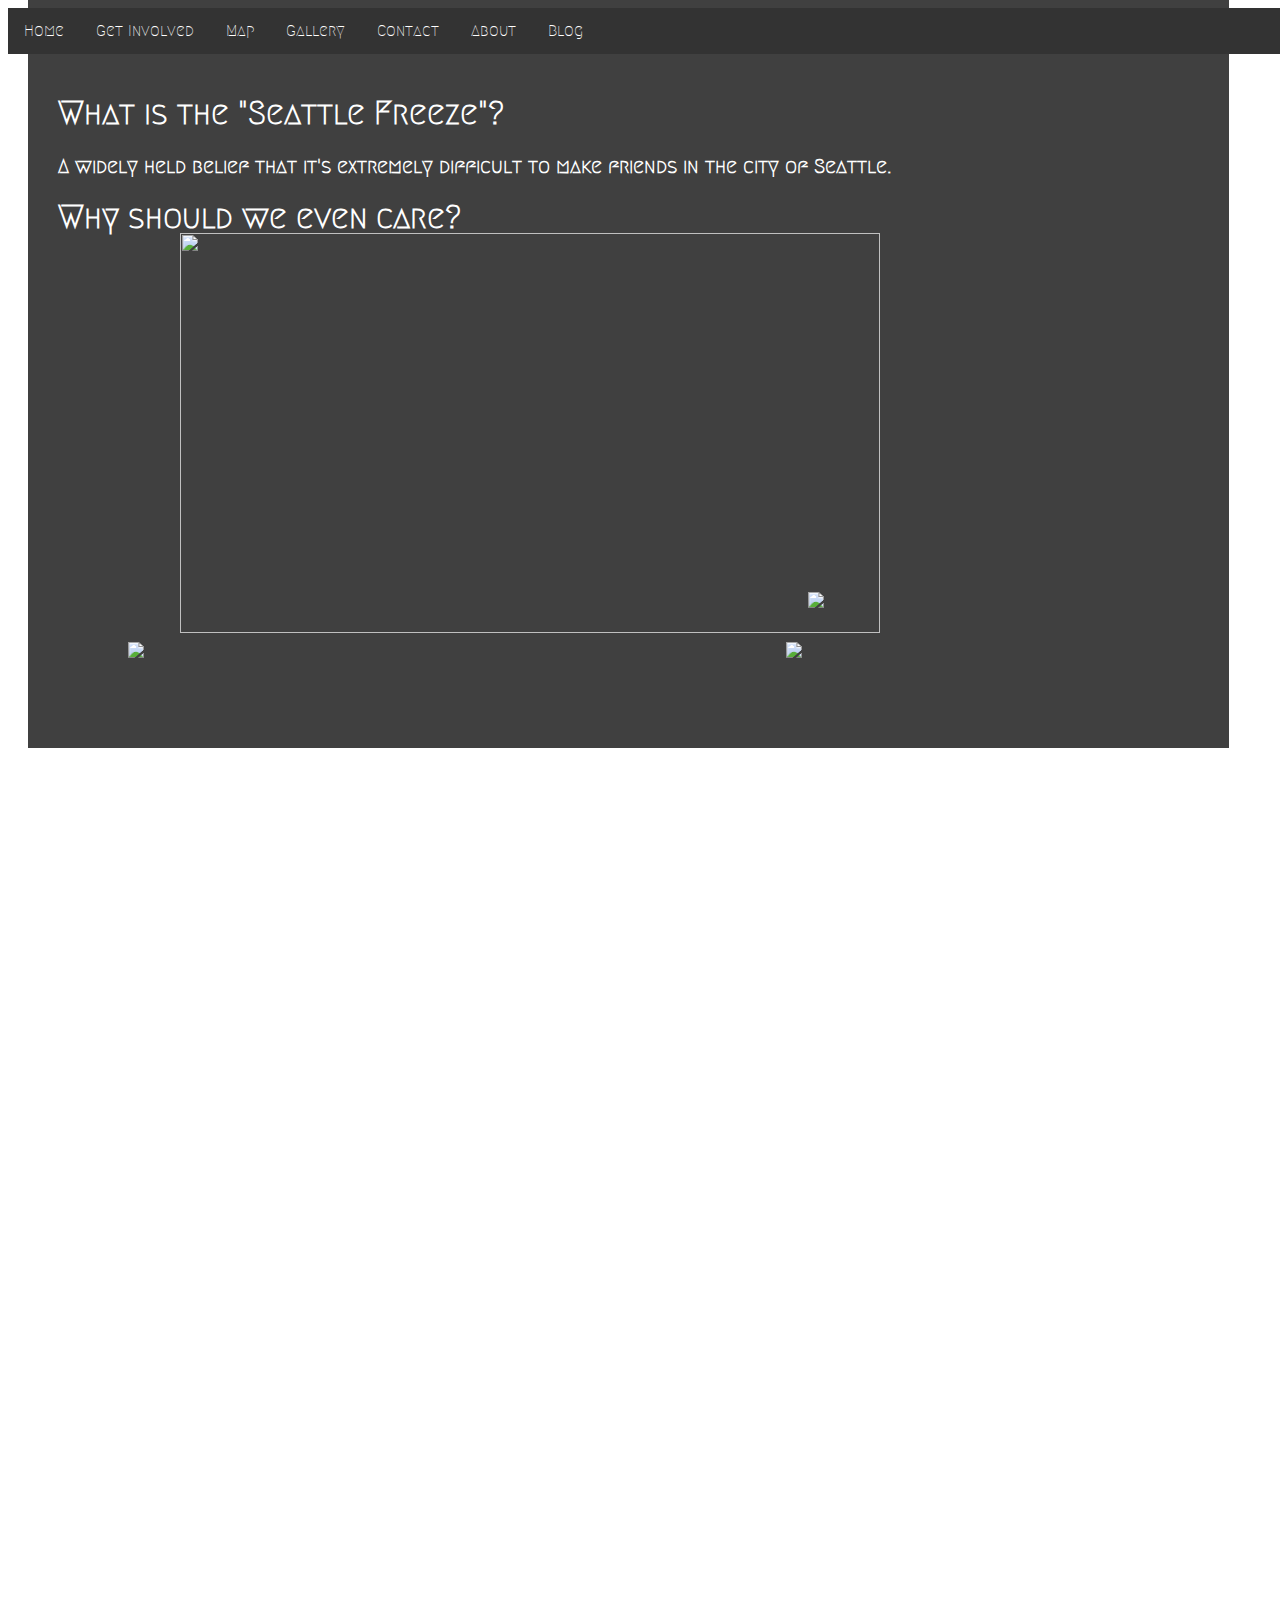
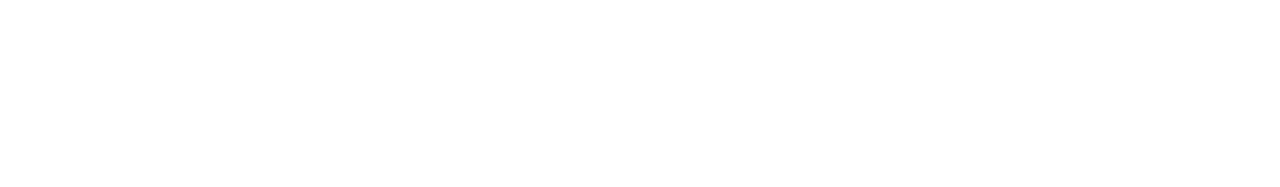
==== about2.html @ d2eb2726 "Add files via upload" ====
<!DOCTYPE html>
<html>
<link rel="stylesheet" href="astyle.css">
<link href="https://fonts.googleapis.com/css?family=Bad+Script%7CHeebo%7CMegrim%7CSacramento" rel="stylesheet">
<body>
<ul>
 <li><a href="index.html">Home</a></li>
 <li><a href="maps.html">Get Involved</a></li>
 <li><a href="seattle.html">Map</a></li>
 <li><a href="gallery.html">Gallery</a></li>
 <li><a href="contact.html">Contact</a></li>
 <li><a href="about2.html">About</a></li>
 <li><a href="blog.html">Blog</a></li>
</ul>
<info>
<h1>What is the "Seattle Freeze"?</h1>
<h3>
A widely held belief that it's extremely difficult to make friends in the city of Seattle.
</h3>
<h1>Why should we even care?</h1>
<h2>


<s1>
  <img src = "suc.png" </img>
</s1>

<s2>
  <img src = "stats.png" width="700"height="400"</img>
</s2>

<s3>
  <img src = "depressing.png"</img>
</s3>

<s4>
  <img src = "lonely.png"</img>
</s4>

<div class = "square"></div>
</info>
</body>
</html>


}
---- astyle.css ----
body{
 background-image: url(https://ssfengineers.com/wp-content/uploads/2015/07/Pike-Place-Market-B-1920x1080.jpg);
 background-size: cover;
}
ul {
 list-style-type: none;
 margin: 0;
 padding: 0;
 overflow: hidden;
 background-color: #333;
 width: 103.5%;
 font-family: "Megrim"
}
li {
 float: left;
}
li a {
 display: block;
 color: white;
 text-align: center;
 padding: 14px 16px;
 text-decoration: none;
}
li a:hover {
 background-color: #111;
}
h1 {
 color:white;
 position:relative;
 top: 20px;
 right: -50px;
}
h2{
 color:white;
 position:relative;
 top: 20px;
 right: -50px;
 font-size:20px;
}

h3{
 color:white;
 position:relative;
 top: 20px;
 right: -50px;
 font-size:20px;
}

info {
  font-family: "Megrim";
}

.square {
 height: 1200px;
 width: 95%;
 background-color: black;
 opacity: 0.75;
 position:relative;
 top: -1015px;
 right: 30px;
 text-align: center;
 margin-top: -100px;
 z-index: -1;
 color: white;
 display: flex;
 align-items: center;
 justify-content: center;
}
s1{
  height:10%;
  position:relative;
  top: -0px;
  right: -70px;
}

s2{
  position:relative;
  top: -25px;
  left: 100px;
}

s4{
  position:relative;
  top: -50px;

}
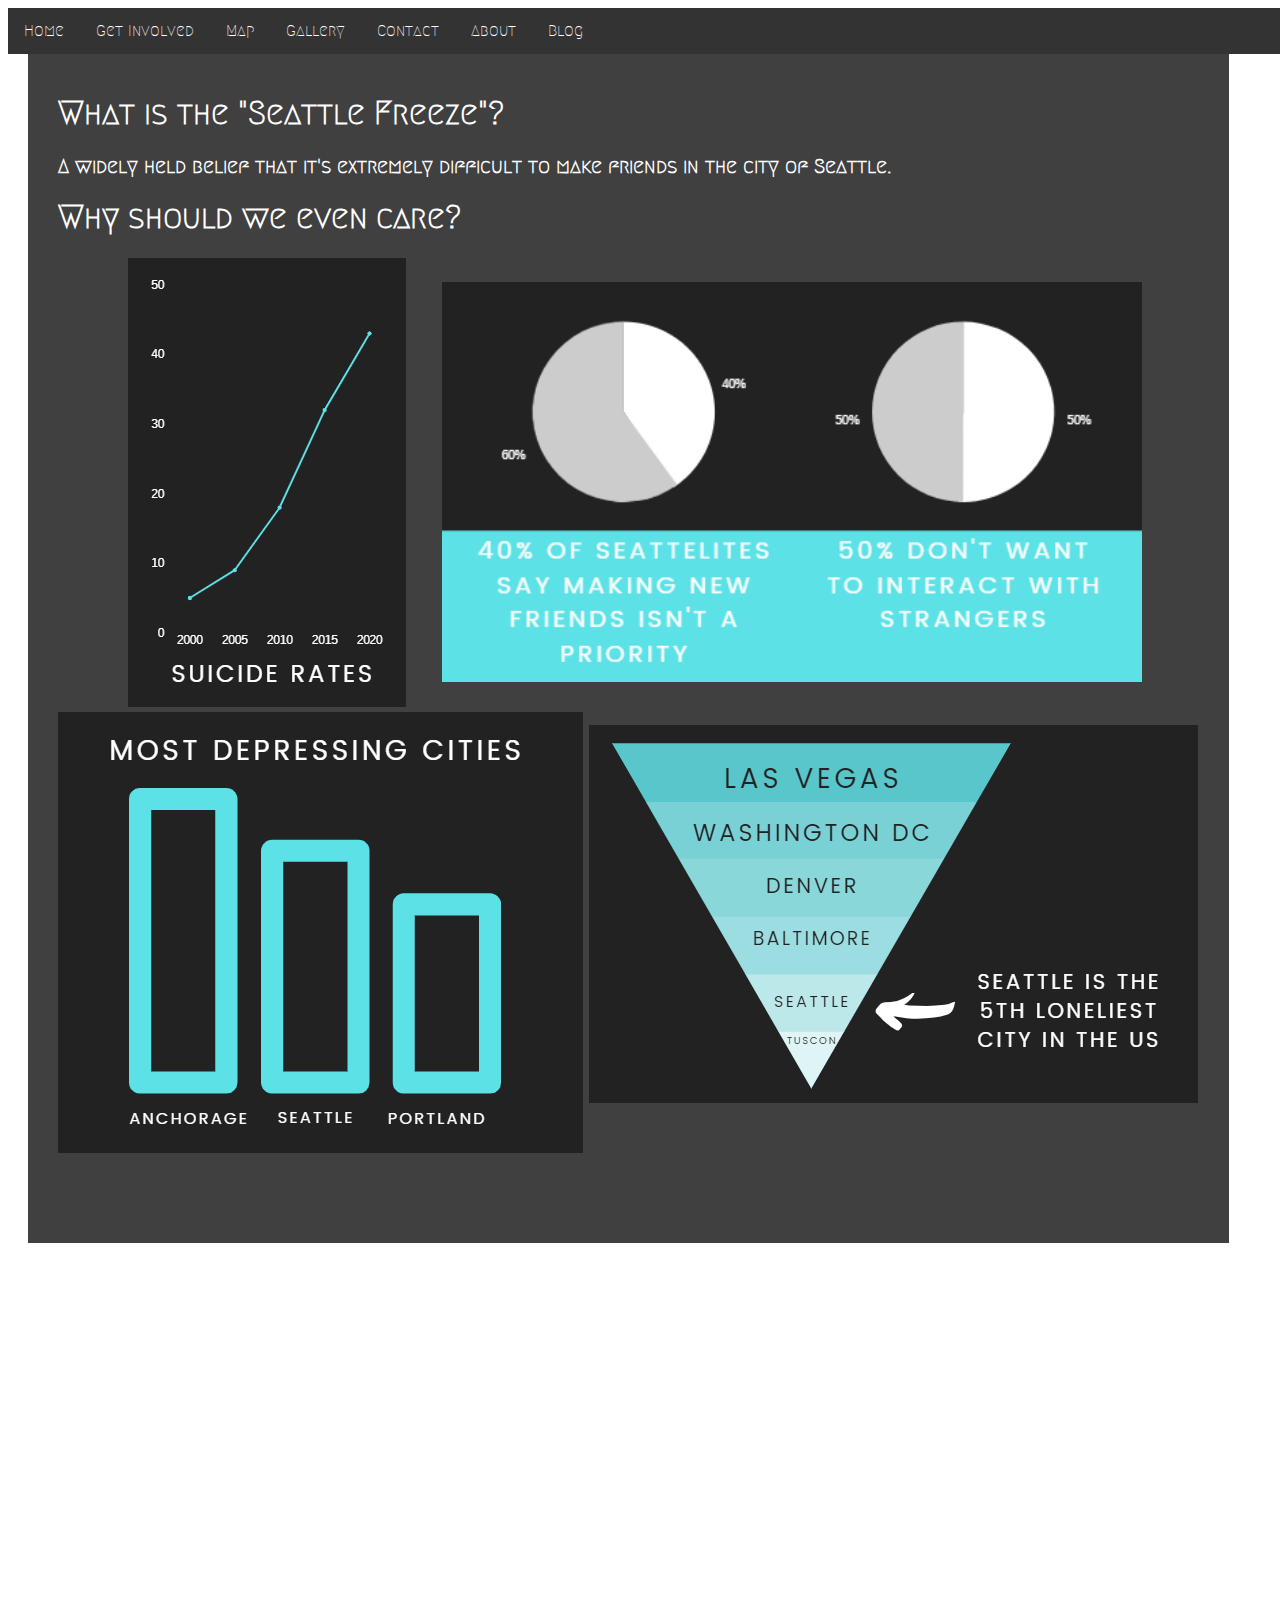
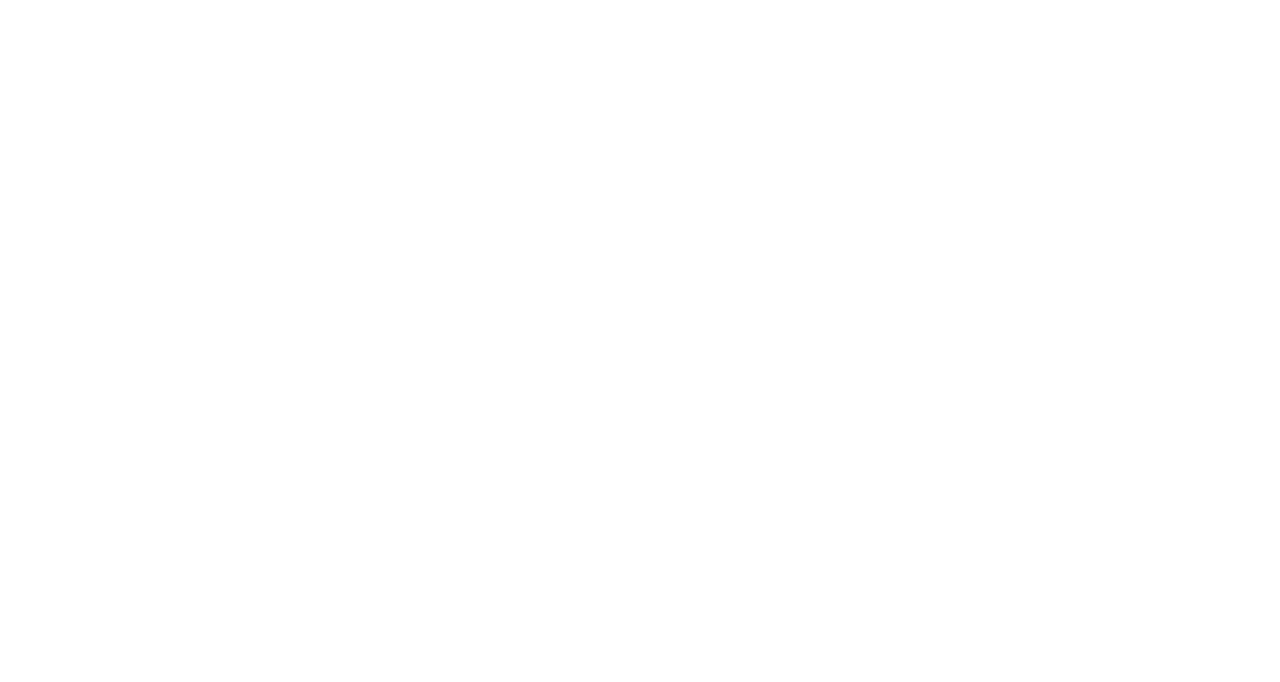
==== commit 9968e5ba: "Update about2.html" ====
--- a/about2.html
+++ b/about2.html
@@ -22,19 +22,19 @@
 
 
 <s1>
-  <img src = "suc.png" </img>
+  <img src = "suc.PNG" </img>
 </s1>
 
 <s2>
-  <img src = "stats.png" width="700"height="400"</img>
+  <img src = "stats.PNG" width="700"height="400"</img>
 </s2>
 
 <s3>
-  <img src = "depressing.png"</img>
+  <img src = "depressing.PNG"</img>
 </s3>
 
 <s4>
-  <img src = "lonely.png"</img>
+  <img src = "lonely.PNG"</img>
 </s4>
 
 <div class = "square"></div>
